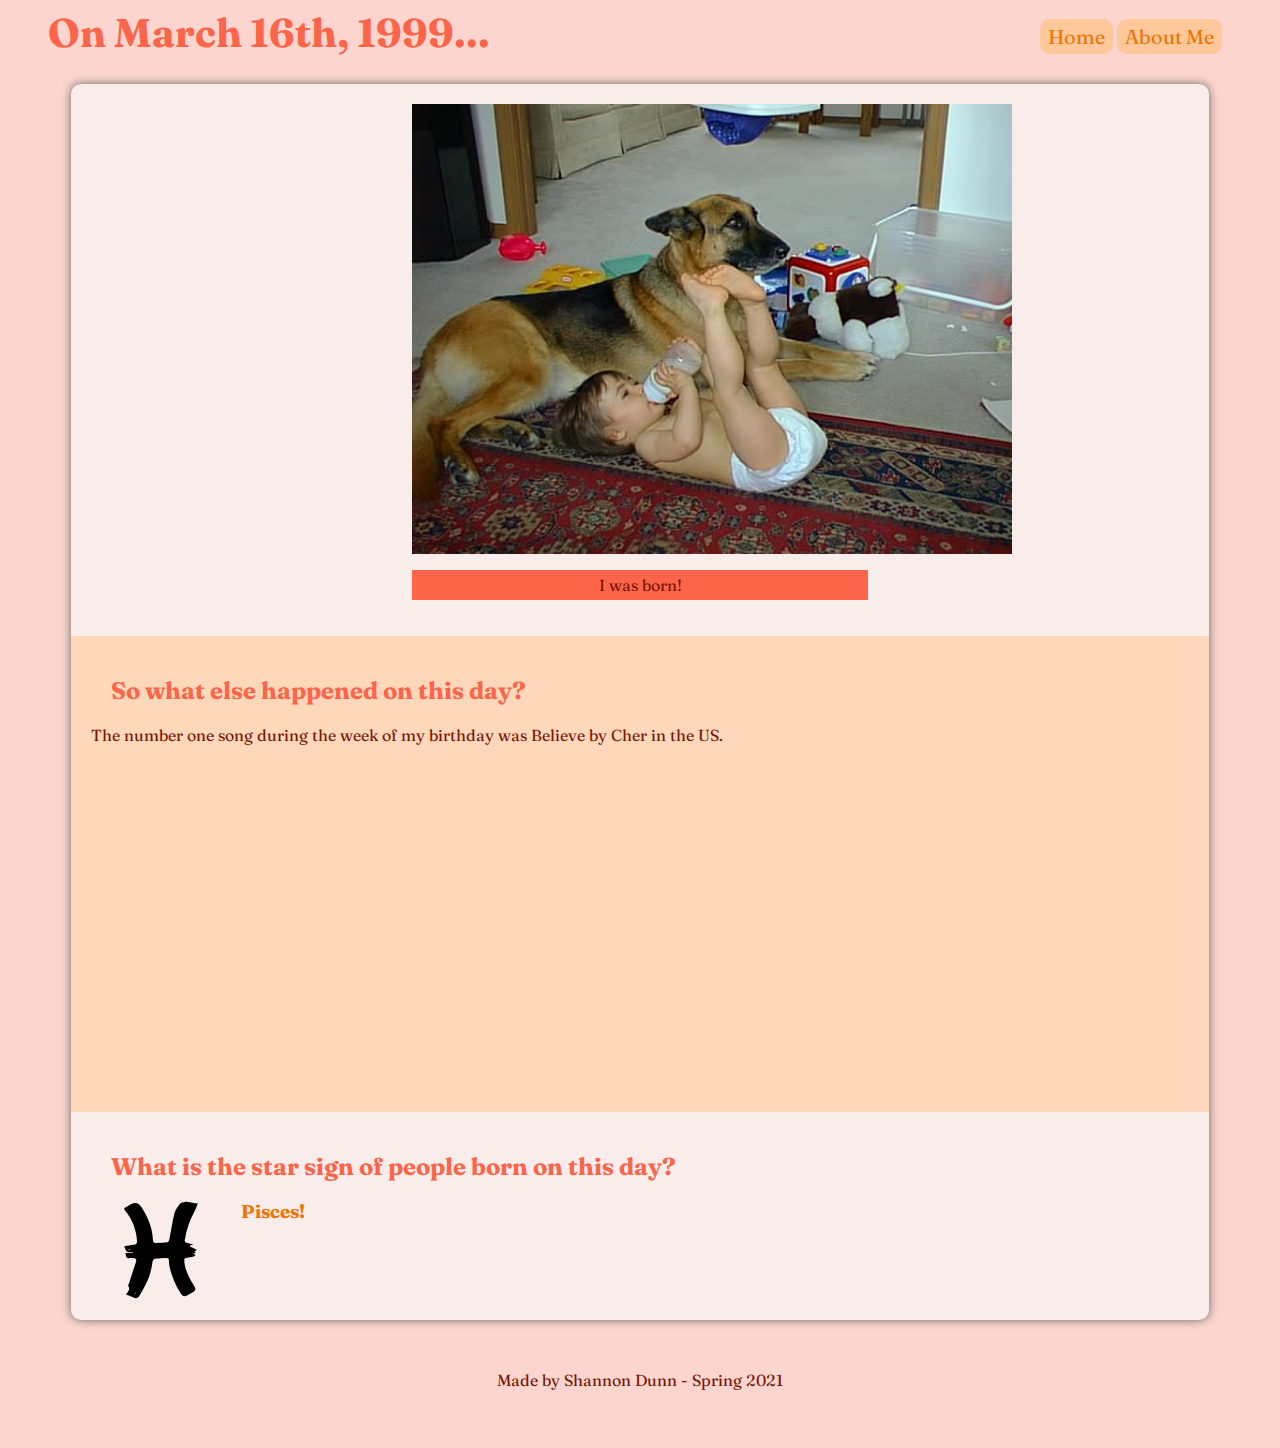
==== index.html @ 7535c9af "Add files via upload" ====
<html>
  <head>
  <meta charset="UTF-8">
  <title>Happy Birthday</title>
  <link href="style.css" rel="stylesheet" type="text/css" />
  <link rel="preconnect" href="https://fonts.gstatic.com">
  <link href="https://fonts.googleapis.com/css2?family=Fraunces:wght@400;900&display=swap" rel="stylesheet">
  </head>

  <body>
    <nav>
      <ul>
        <li> <a href="index.html">Home</a></li>
        <li> <a href="aboutme.html">About Me</a></li>
      </ul>
    </nav>
<header><h1>On March 16th, 1999...</h1></header>
<main>
  <div id="baby">
    <img src="assets/baby.jpg" alt="me as baby">
  <p> I was born!</p>
  </div>

<div id="sec2">
<h2> So what else happened on this day? </h2>

<p>The number one song during the week of my birthday was Believe by Cher in the US. <p>
<iframe width="560" height="315" src="https://www.youtube.com/embed/nZXRV4MezEw" frameborder="0" allow="accelerometer; autoplay; clipboard-write; encrypted-media; gyroscope; picture-in-picture" allowfullscreen></iframe>
</div>
<div id="starsign">
<h2> What is the star sign of people born on this day? <h2>
<img src="assets/pisces.svg"alt="pisces symbol">
<h3> Pisces! </h3>
</div>
</main>


<footer> Made by Shannon Dunn - Spring 2021</footer>






    </body>
    </html>
---- style.css ----
body {
  background-color: #FCD5CE;
}

main {
  background-color: #F8EDEB;
  width: 90%;
  margin-left:auto;
  margin-right:auto;
  border-radius: 10px;
  box-shadow: 0px 0px 10px #666;
}

h1 {
  font-family: 'Fraunces', serif;
  color: #FC654A;
  font-size: 40px;
  margin-left:40px;
}

#sec2 {
  background-color: #FFD7BA;
  padding: 20px;
}

h2 {
  font-family: 'Fraunces', serif;
  color: #FC654A;
  padding-left: 20px
}

h3 {
  font-family: 'Fraunces', serif;
  color: #F27202;
  padding-left: 20px
}

p {
  font-family: 'Fraunces', serif;
  weight: 400;
  color: #791402;
}

nav ul {
  list-style-type: none;
  float: right;
  margin-right: 50px;
}

nav ul li{
font-family: 'Fraunces', serif;
weight: 400;
font-size: 20px;
display:inline-block;
}

a{
  padding: 5px 8px;
  text-decoration:none;
  color: #F27202;
  background-color: #FEC89A;
  border-radius: 10px;
}

a:hover{
    color: #A24C01;
    background-color: #FE9D48;
}

#baby {
  display: block;
  margin-left: auto;
  margin-right: auto;
  width: 40%;
  padding:20px
}

#baby p{
  display: block;
  background-color: #FC654A;
  padding: 5px 10px;
  text-align: center;
  display: block;
  margin-left: auto;
  margin-right: auto;
}

#baby img{
  width: 600px;
}

#starsign {
  padding:20px;
  display: inline-block;
}
#starsign img{
  height: 100px;
  float:left;
  padding-right: 30px;
}


footer {
  padding: 50px;
  font-family: 'Fraunces', serif;
  weight: 400;
  color: #791402;
  text-align: center;
}


/* ----------------------------About Me-----------------------------*/

.me {
  width:300px;
  float:left;
  padding: 20px;
  border-radius: 10px;
}

.aboutme {
  font-family: 'Fraunces', serif;
  font-size:20px;
  weight: 400;
  width: 800px;
  padding-top: 50px;
}

#secabout {
  background-color: #F8EDEB;
  width: 90%;
  margin-left:auto;
  margin-right:auto;
  padding-bottom: 300px;
  border-radius: 10px;
  box-shadow: 0px 0px 10px #666;
}

.game {
  height: 150px;
}

.grid {
  padding:20px;
  display: grid;
  grid-template-columns: 1fr 1fr 1fr;
  background-color: #FFD7BA;
}

.item img {
  width: 300px;
}

.work {
  margin: 50px;
  text-align:center;
}
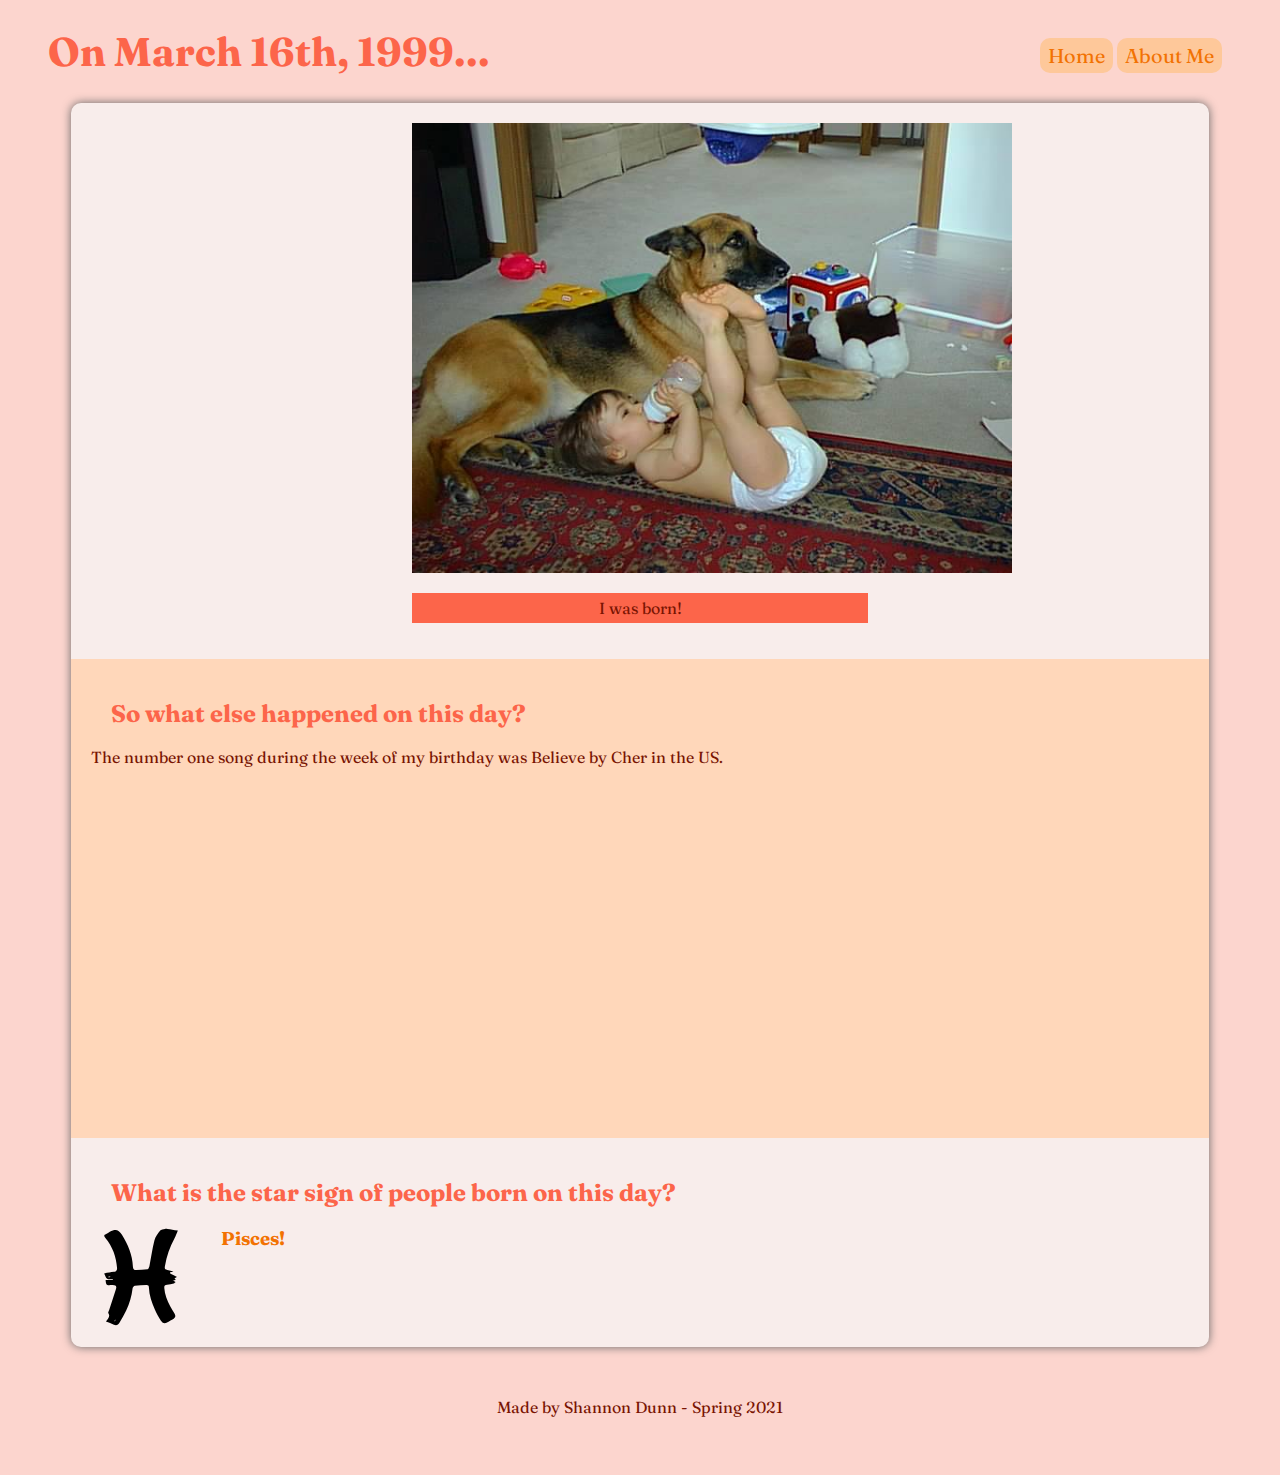
==== commit 670b77f8: "Update index.html" ====
--- a/index.html
+++ b/index.html
@@ -1,4 +1,5 @@
-<html>
+<!DOCTYPE html>
+<html lang="en">
   <head>
   <meta charset="UTF-8">
   <title>Happy Birthday</title>
@@ -17,7 +18,7 @@
 <header><h1>On March 16th, 1999...</h1></header>
 <main>
   <div id="baby">
-    <img src="assets/baby.jpg" alt="me as baby">
+    <img src="assets/baby.jpg" alt="The creator of this page as baby">
   <p> I was born!</p>
   </div>
 
@@ -28,8 +29,8 @@
 <iframe width="560" height="315" src="https://www.youtube.com/embed/nZXRV4MezEw" frameborder="0" allow="accelerometer; autoplay; clipboard-write; encrypted-media; gyroscope; picture-in-picture" allowfullscreen></iframe>
 </div>
 <div id="starsign">
-<h2> What is the star sign of people born on this day? <h2>
-<img src="assets/pisces.svg"alt="pisces symbol">
+<h2> What is the star sign of people born on this day? </h2>
+<img src="assets/pisces.svg" alt="pisces symbol">
 <h3> Pisces! </h3>
 </div>
 </main>
@@ -44,3 +45,4 @@
 
     </body>
     </html>
+
